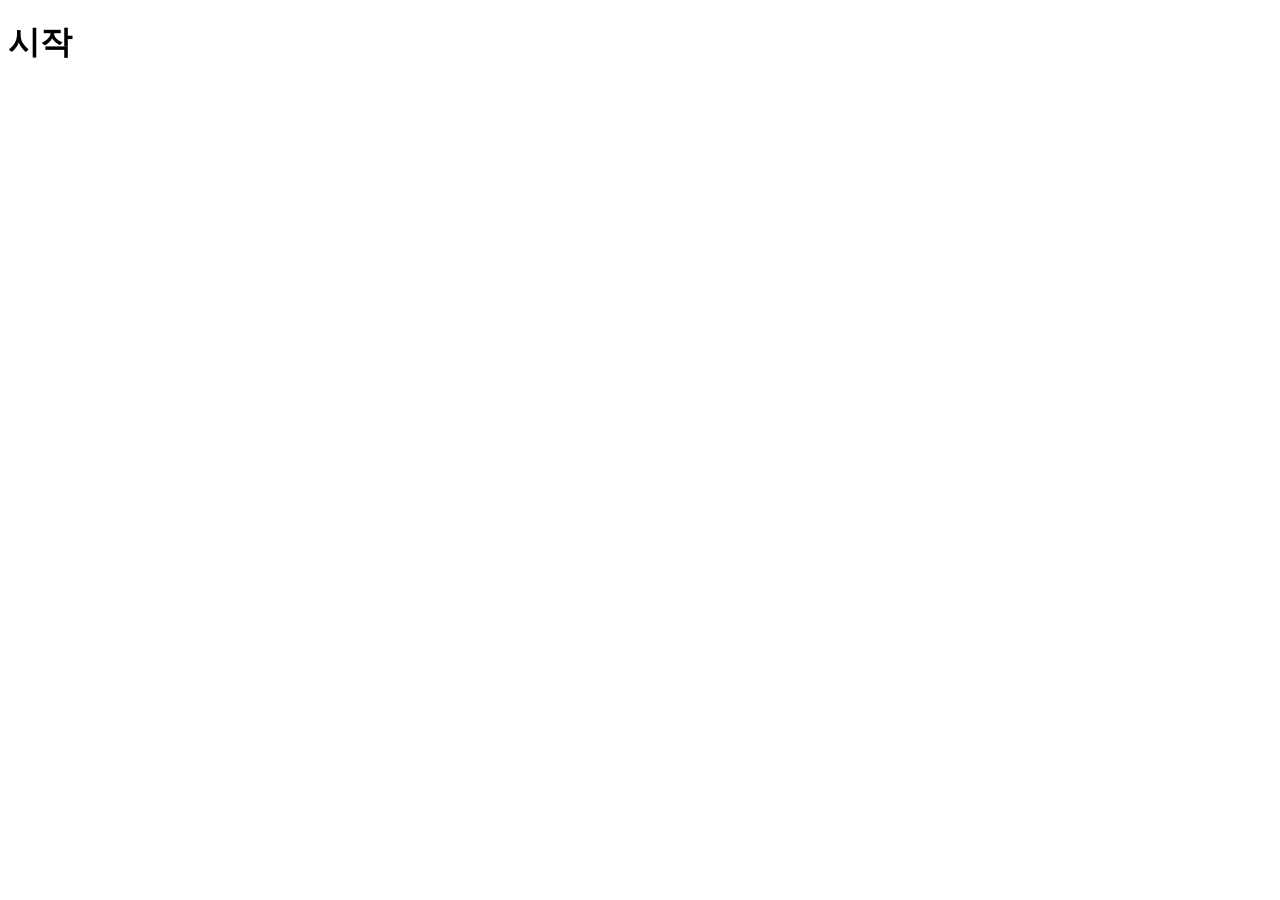
==== index.html @ 85464d83 "프로젝트 시작" ====
<!DOCTYPE html>
<html lang="en">
<head>
  <meta charset="UTF-8">
  <meta http-equiv="X-UA-Compatible" content="IE=edge">
  <meta name="viewport" content="width=device-width, initial-scale=1.0">
  <title>index</title>
</head>
<body>
  <h1>시작</h1>
</body>
</html>
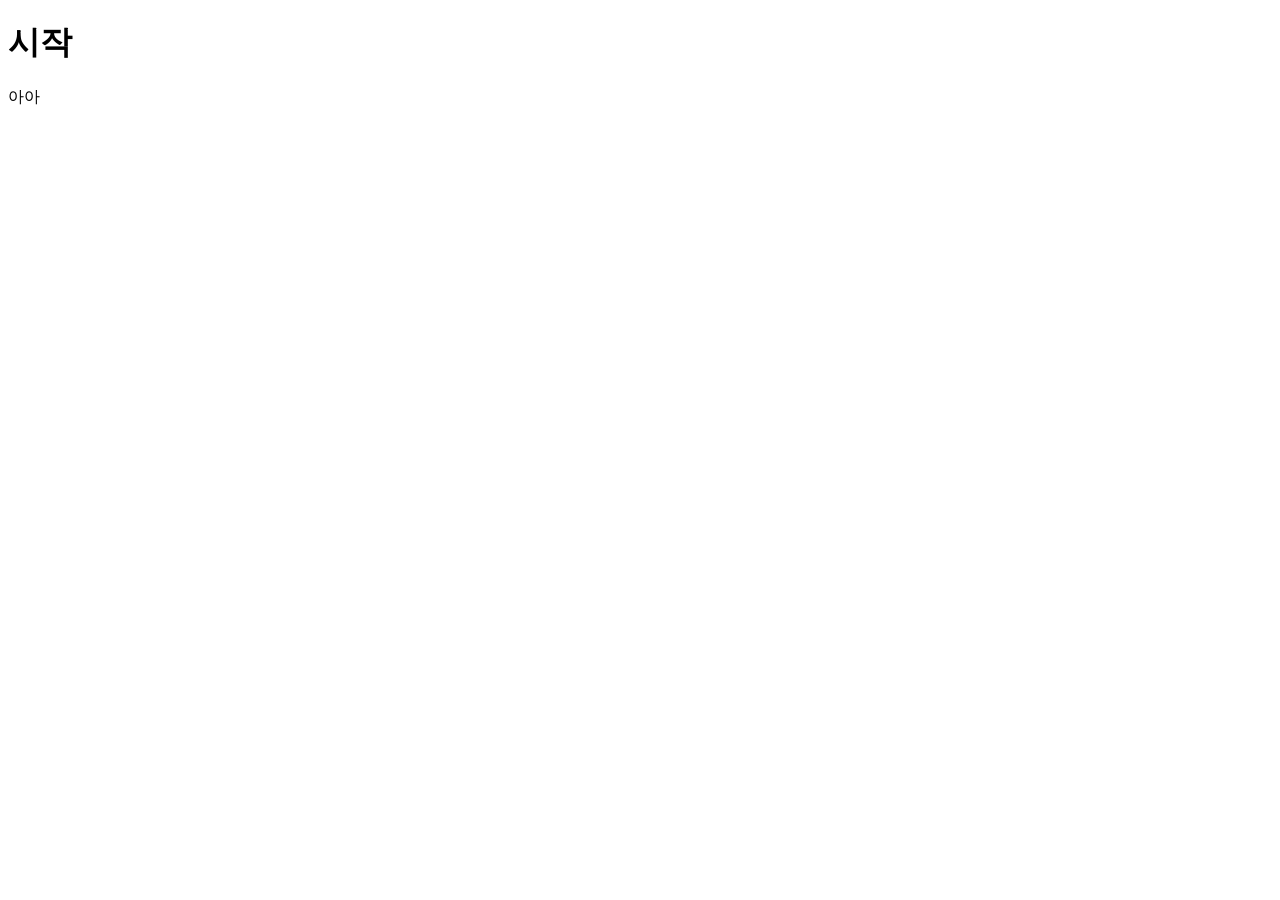
==== commit 4c064e82: "브랜치연습" ====
--- a/index.html
+++ b/index.html
@@ -8,5 +8,6 @@
 </head>
 <body>
   <h1>시작</h1>
+  <p>아아</p>
 </body>
 </html>
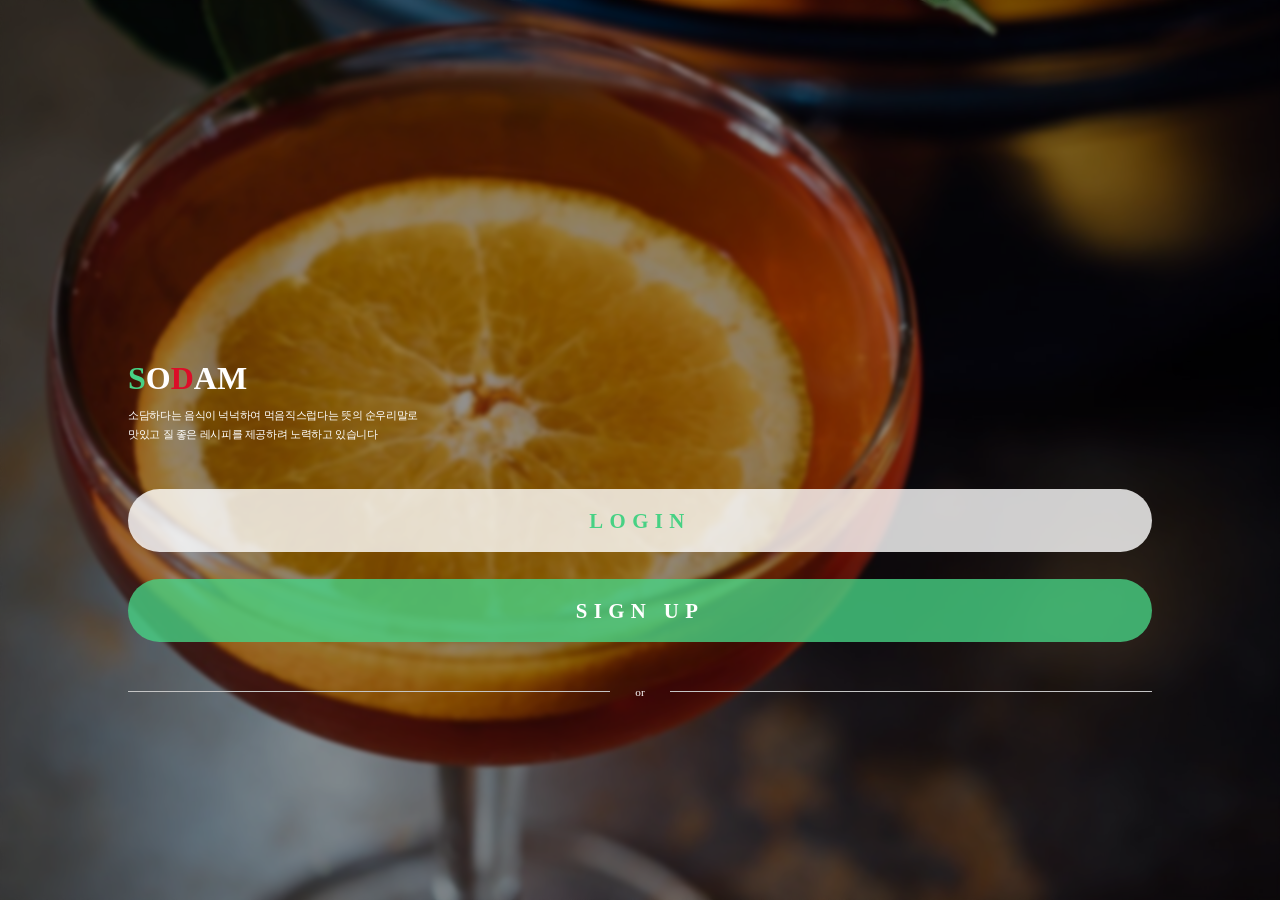
==== commit f612440f: "page보이도록 경로 수정" ====
--- a/index.html
+++ b/index.html
@@ -4,10 +4,116 @@
   <meta charset="UTF-8">
   <meta http-equiv="X-UA-Compatible" content="IE=edge">
   <meta name="viewport" content="width=device-width, initial-scale=1.0">
-  <title>index</title>
+  <title>Document</title>
+  <link rel="stylesheet" href="css/login-1.css">
 </head>
 <body>
-  <h1>시작</h1>
-  <p>아아</p>
+  <div id="root">
+    <div>
+      <header>
+        <h1>
+          <span>S</span>O<span>D</span>AM
+        </h1>
+        <p>소담하다는 음식이 넉넉하여 먹음직스럽다는 뜻의 순우리말로<br>맛있고 질 좋은 레시피를 제공하려 노력하고 있습니다</p>
+      </header>
+      <main>
+        <div>
+          <h2>LOGIN</h2>
+        </div>
+        <div> 
+          <h2>SIGN UP</h2>
+        </div>
+      </main>
+      <div class="line">
+        <p>or</p>
+      </div>
+      <footer>
+        <div></div>
+        <div></div>
+        <div></div>
+        <div></div>
+      </footer>
+    </div>
+  </div>
+
+  <div id="login-pop-up">
+    
+  </div>
+  <div id="singup-pop-up"></div>
+  
+
+  <script>
+    const loginPage = document.getElementById('login-pop-up');
+    // loginPage.style.display = "none";
+
+    let opacityValue = 0;
+
+    const signupPage = document.getElementById('singup-pop-up');
+    signupPage.style.opacity = 0;
+    const main = document.querySelector('main');
+    console.log(main);
+    const loginBtn = main.children[0];
+    console.log(loginBtn);
+    console.dir(loginBtn);
+    const singupBtn = main.children[1];
+    console.log(singupBtn);
+    const root = document.getElementById('root');
+    const out = root.children[0];
+    
+    
+    
+    loginPage.style.opacity = 0;
+    
+    loginBtn.addEventListener('click',function(){
+      let fadeIn = setInterval(function(){
+        loginPage.style.width = "80vw";
+        loginPage.style.height = "80vh";
+        
+        
+        if(opacityValue<1){
+          // alert('dg');
+          opacityValue = opacityValue + 0.1;
+          loginPage.style.opacity = opacityValue;
+        }
+        else{
+            clearInterval(fadeIn);
+          }
+      },10);
+
+      
+    });
+    
+    out.addEventListener('click',function(){
+      loginPage.style.width = "0vw";
+      loginPage.style.height = "0vh";
+      signupPage.style.width = "0vw";
+      signupPage.style.height = "0vh"
+      opacityValue = 0;
+      
+    });
+    
+    
+
+    signupPage.style.opacity = 0;
+
+    singupBtn.addEventListener('click',function(){
+      let fadeIn = setInterval(function(){
+        signupPage.style.width = "80vw";
+        signupPage.style.height = "80vh";
+
+
+        if(opacityValue<1){
+          // alert('dg');
+          opacityValue = opacityValue + 0.1;
+          signupPage.style.opacity = opacityValue;
+        }
+        else{
+            clearInterval(fadeIn);
+          }
+      },10);
+    });
+
+    //나가는 터치 영역
+  </script>
 </body>
 </html>
--- a/css/login-1.css
+++ b/css/login-1.css
@@ -0,0 +1,135 @@
+* {
+  margin: 0;
+  padding: 0;
+  box-sizing: border-box;
+}
+
+:root {
+  --color-1:#47D184;
+  --color-2:#DC0D28;
+  --color-3:#fff;
+  --color-4:#000;
+}
+
+#root {
+  width: 100vw;
+  height: 100vh;
+  background-image: url("/markup/img/orangecocktail.jpg");
+  background-position: center center;
+  background-size: cover;
+  position: relative;
+}
+#root > div {
+  width: 100vw;
+  height: 100vh;
+  background-color: rgba(0, 0, 0, 0.4);
+  display: flex;
+  flex-direction: column;
+  align-items: center;
+  -webkit-backdrop-filter: blur(2px);
+          backdrop-filter: blur(2px);
+}
+
+p {
+  font-size: 0.7rem;
+  color: var(--color-3);
+  font-weight: 100;
+}
+
+header {
+  margin-top: 40vh;
+  width: 80vw;
+}
+header > h1 {
+  color: white;
+}
+header > h1 > span:nth-child(1) {
+  color: var(--color-1);
+}
+header > h1 > span:nth-child(2) {
+  color: var(--color-2);
+}
+header > p {
+  white-space: nowrap;
+  margin-top: 1vh;
+  line-height: 1.2rem;
+  letter-spacing: -0.02rem;
+}
+
+main {
+  margin-top: 5vh;
+}
+main > div:nth-child(1) {
+  width: 80vw;
+  height: 7vh;
+  background-color: rgba(255, 255, 255, 0.8);
+  border-radius: 50px;
+  display: flex;
+  align-items: center;
+  justify-content: center;
+}
+main > div:nth-child(1) > h2 {
+  color: var(--color-1);
+  letter-spacing: 0.4rem;
+  font-size: 1.3rem;
+}
+main > div:nth-child(2) {
+  margin-top: 3vh;
+  width: 80vw;
+  height: 7vh;
+  background-color: rgba(71, 209, 132, 0.8);
+  border-radius: 50px;
+  display: flex;
+  align-items: center;
+  justify-content: center;
+}
+main > div:nth-child(2) > h2 {
+  color: var(--color-3);
+  letter-spacing: 0.4rem;
+  font-size: 1.3rem;
+}
+
+.line::before {
+  content: "";
+  flex-grow: 1;
+  /* margin: 0vw 3vw; */
+  background-color: #c4c4c4;
+  height: 1px;
+}
+
+.line::after {
+  content: "";
+  flex-grow: 1;
+  /* margin: 0vw 3vw; */
+  background-color: #c4c4c4;
+  height: 1px;
+}
+
+.line > p {
+  margin: 2vw;
+}
+
+.line {
+  width: 80vw;
+  display: flex;
+  justify-content: center;
+  margin-top: 2vh;
+  align-items: center;
+}
+.line > p {
+  font-size: 0.7rem;
+}
+
+#login-pop-up {
+  position: absolute;
+  background-color: #fff;
+  top: 10vh;
+  left: 10vw;
+}
+
+#singup-pop-up {
+  position: absolute;
+  background-color: salmon;
+  top: 10vh;
+  left: 10vw;
+}/*# sourceMappingURL=login-1.css.map */
